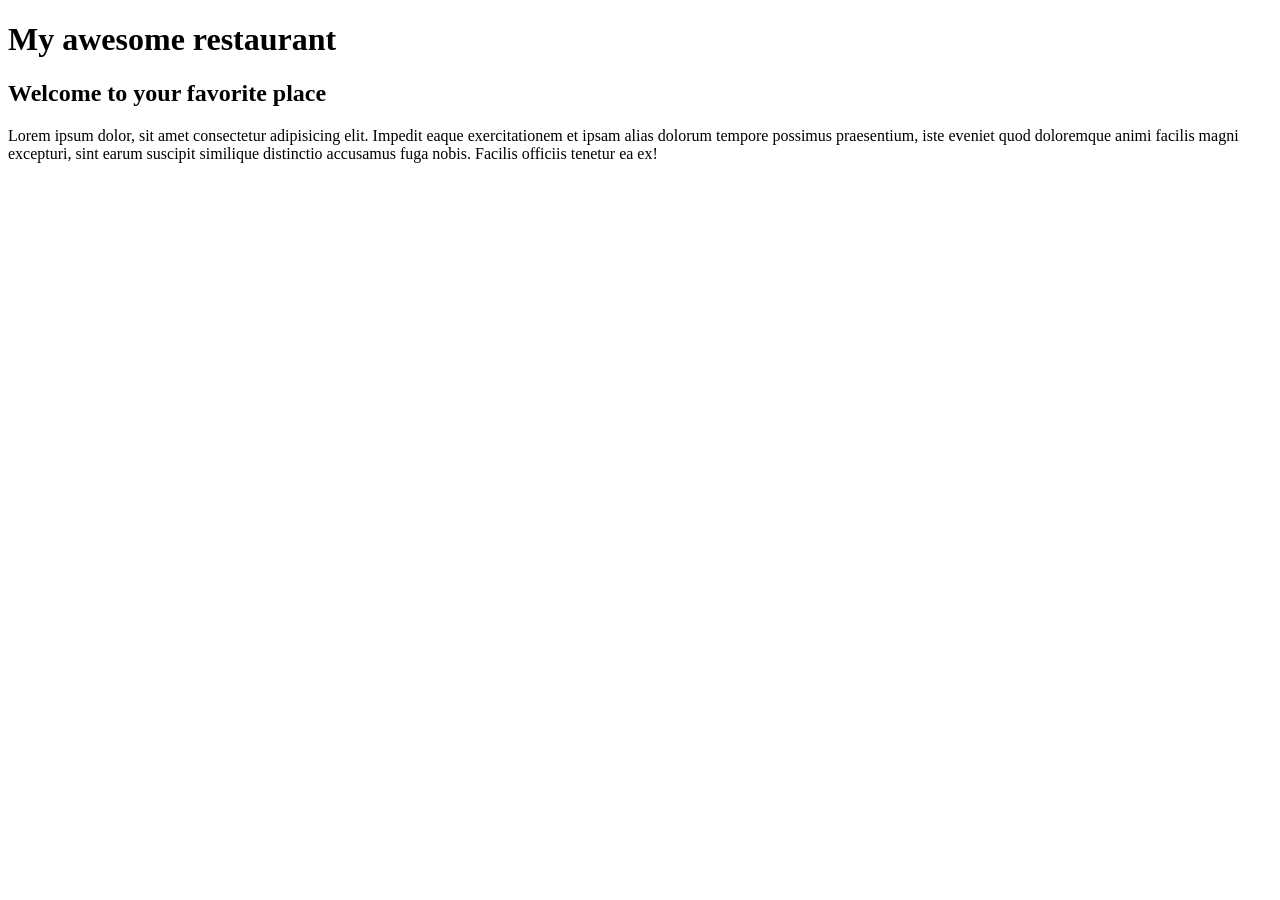
==== index.html @ 3a47c1cc "Testing Git" ====
<!DOCTYPE html>
<html lang="en">
<head>
    <meta charset="UTF-8">
    <meta name="viewport" content="width=device-width, initial-scale=1.0">
    <title>Restaurant Project</title>
</head>
<body>
    <header>
        <div>
            <h1>My awesome restaurant</h1>
        </div>
    </header>
    <section>
        <h2>Welcome to your favorite place</h2>
        <p>Lorem ipsum dolor, sit amet consectetur adipisicing elit. Impedit eaque exercitationem et ipsam alias dolorum tempore possimus praesentium, iste eveniet quod doloremque animi facilis magni excepturi, sint earum suscipit similique distinctio accusamus fuga nobis. Facilis officiis tenetur ea ex!</p>
    </section>
</body>
</html>
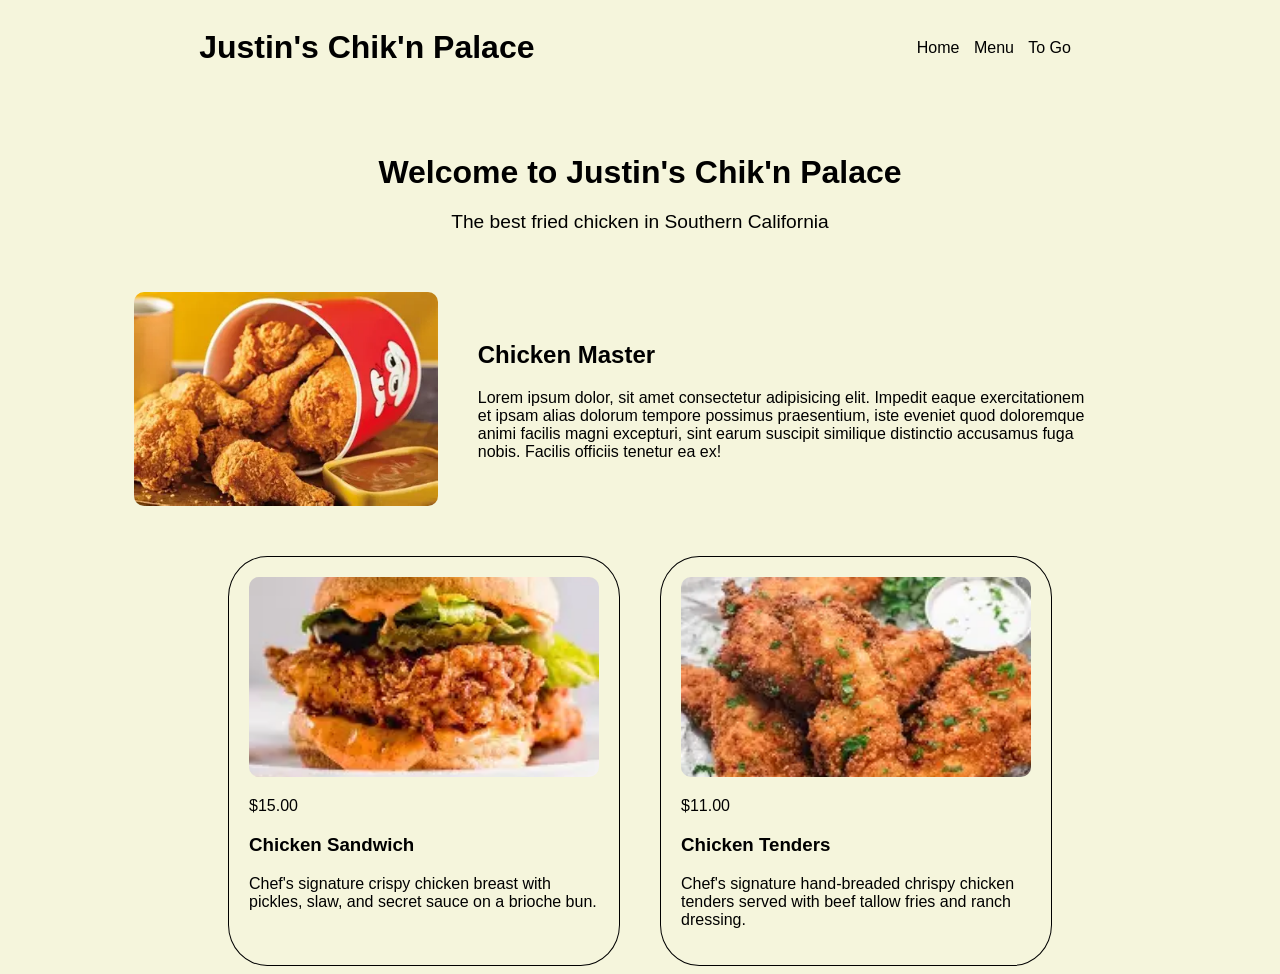
==== commit 2ae63cdb: "assignment 2 restaurant home page" ====
--- a/index.html
+++ b/index.html
@@ -4,16 +4,48 @@
     <meta charset="UTF-8">
     <meta name="viewport" content="width=device-width, initial-scale=1.0">
     <title>Restaurant Project</title>
+    <link rel="stylesheet" href="mystyle.css">
 </head>
 <body>
     <header>
-        <div>
-            <h1>My awesome restaurant</h1>
+        <div class="navigation">
+            <h1>Justin's Chik'n Palace</h1>
+            <nav>
+                <a href="index.html">Home</a>
+                <a href="menu.html">Menu</a>
+                <a href="togo.html">To Go</a>
+            </nav>
         </div>
     </header>
-    <section>
-        <h2>Welcome to your favorite place</h2>
-        <p>Lorem ipsum dolor, sit amet consectetur adipisicing elit. Impedit eaque exercitationem et ipsam alias dolorum tempore possimus praesentium, iste eveniet quod doloremque animi facilis magni excepturi, sint earum suscipit similique distinctio accusamus fuga nobis. Facilis officiis tenetur ea ex!</p>
+
+    <section class="hero">
+        <h2>Welcome to Justin's Chik'n Palace</h2>
+        <p>The best fried chicken in Southern California</p>
+    </section>
+
+    <section class="container">
+        <div class="dish-month">
+            <img src="chicken.jpg" alt="Chicken Master Signature Dish">
+            <div class="dish-month-description">
+                <h2>Chicken Master</h2>
+                <p>Lorem ipsum dolor, sit amet consectetur adipisicing elit. Impedit eaque exercitationem et ipsam alias dolorum tempore possimus praesentium, iste eveniet quod doloremque animi facilis magni excepturi, sint earum suscipit similique distinctio accusamus fuga nobis. Facilis officiis tenetur ea ex!</p>
+            </div>
+        </div>   
+    </section>
+
+    <section class="container menu-dishes">
+        <div class="dish-card">
+            <img src="chicken sandwich.jpg" alt="signature chicken sandwich">
+            <p>$15.00</p>
+            <h3>Chicken Sandwich</h3>
+            <p>Chef's signature crispy chicken breast with pickles, slaw, and secret sauce on a brioche bun.</p>
+        </div>
+        <div class="dish-card">
+            <img src="chicken tenders.jpg" alt="signature chicken tenders">
+            <p>$11.00</p>
+            <h3>Chicken Tenders</h3>
+            <p>Chef's signature hand-breaded chrispy chicken tenders served with beef tallow fries and ranch dressing.</p>
+        </div>
     </section>
 </body>
 </html>
--- a/mystyle.css
+++ b/mystyle.css
@@ -0,0 +1,107 @@
+/*global*/
+body{
+    background-color: beige;
+    font-family: arial;
+}
+a{
+    color: black;
+    text-decoration: none;
+    margin-right: 10px;
+}
+img{
+    max-width: 100%;
+}
+/*header*/
+.navigation{
+    display: flex;
+    justify-content: space-around;
+    align-items: center;
+}
+.hero{
+    text-align: center;
+    padding: 40px;
+}
+.hero h2{
+    font-size: 2rem;
+    margin-bottom: 10px;
+}
+.hero p{
+    font-size: 1.2rem;
+}
+/*dish*/
+.container{
+    width: 80%;
+    margin-left: auto;
+    margin-right: auto;
+}
+.dish-month{
+    display: flex;
+    align-items: center;
+    gap: 40px;
+    margin-bottom: 50px;
+}
+.dish-month img{
+    width: 30%;
+    border-radius: 10px;
+}
+.dish-month-description{
+    width: 60%;
+}
+/*menu dishes*/
+.menu-dishes{
+    display: flex;
+    justify-content: center;
+    gap: 40px;
+}
+.dish-card{
+    width: 350px;
+    padding: 20px;
+    background-color: beige;
+    border-radius: 10%;
+    border: 1px solid;
+}
+.dish-card img{
+    width: 100%;
+    height: 200px;
+    object-fit: cover;
+    border-radius: 10px;
+}
+
+/*form*/
+.reservation-wrapper{
+    text-align: center;
+}
+form{
+    padding: 30px;
+}
+.input-group{
+    display: flex;
+    align-items: center;
+    margin-bottom: 30px;
+}
+label{
+    width: 20%;
+    text-align: right;
+    margin-right: 10px;
+}
+input,select{
+    width: 60%;
+    border-radius: 5px;
+    border: none;
+    padding: 5px;
+}
+.input-button{
+    display: flex;
+    justify-content: flex-end;
+    margin-right: 20%;
+}
+.btn{
+background-color: black;
+color: white;
+padding: 10px;
+border: none;
+text-transform: uppercase;
+font-size: 12px;
+letter-spacing: 2px;
+border-radius: 5px;
+}
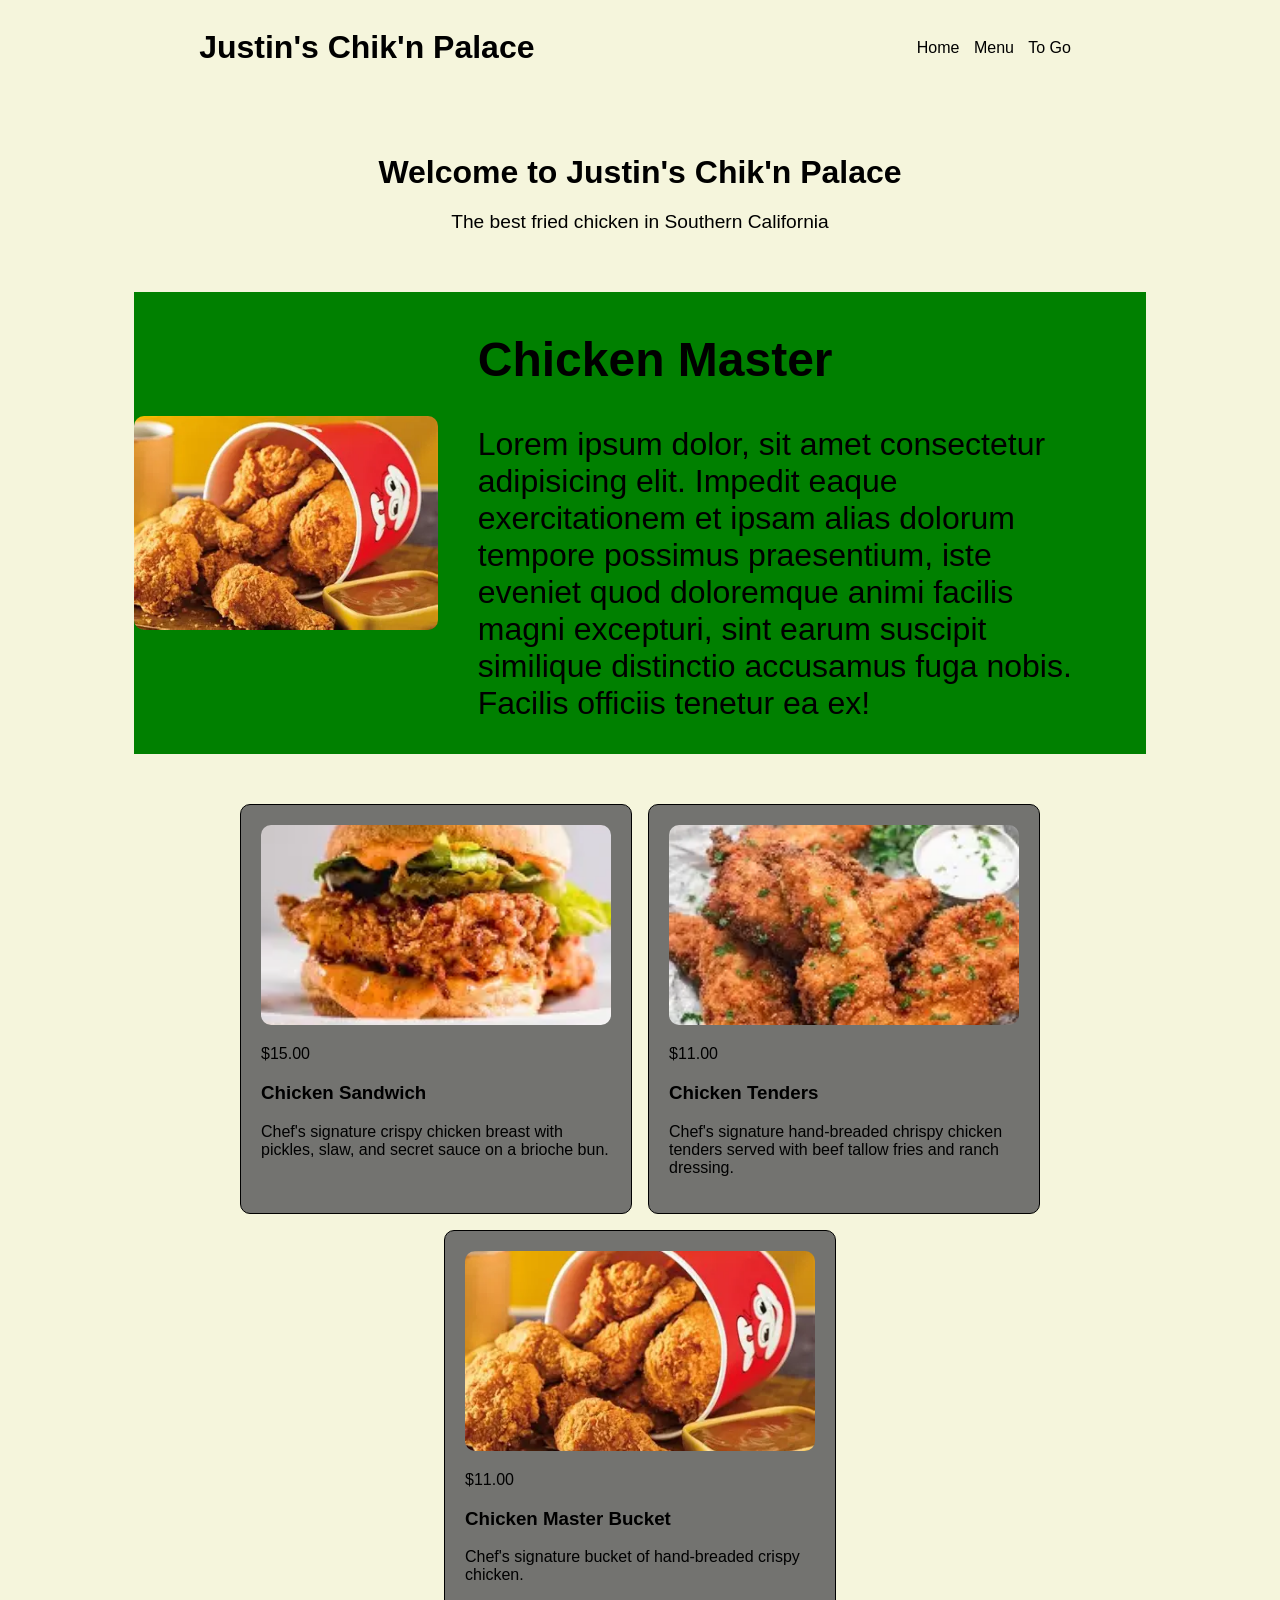
==== commit 4e8dd520: "final report week 2 assignment 4" ====
--- a/index.html
+++ b/index.html
@@ -46,6 +46,12 @@
             <h3>Chicken Tenders</h3>
             <p>Chef's signature hand-breaded chrispy chicken tenders served with beef tallow fries and ranch dressing.</p>
         </div>
+        <div class="dish-card">
+           <img src="chicken.jpg" alt="bucket of chicken">
+           <p>$11.00</p>
+            <h3>Chicken Master Bucket</h3>
+            <p>Chef's signature bucket of hand-breaded crispy chicken.</p>
+        </div>
     </section>
 </body>
 </html>
--- a/mystyle.css
+++ b/mystyle.css
@@ -50,14 +50,15 @@
 /*menu dishes*/
 .menu-dishes{
     display: flex;
+    flex-wrap: wrap;
     justify-content: center;
-    gap: 40px;
+    gap: 16px;
 }
 .dish-card{
     width: 350px;
     padding: 20px;
-    background-color: beige;
-    border-radius: 10%;
+    background-color: rgb(115, 115, 112);
+    border-radius: 10px;
     border: 1px solid;
 }
 .dish-card img{
@@ -87,13 +88,23 @@
 input,select{
     width: 60%;
     border-radius: 5px;
-    border: none;
+    border: 1px solid gray;
     padding: 5px;
 }
 .input-button{
     display: flex;
     justify-content: flex-end;
     margin-right: 20%;
+    margin-top: 20px; 
+}
+.payment-section{
+    margin-top: 40px;
+    padding: 20px;
+    border: 1px solid gray;
+    border-radius: 10px;
+}
+.payment-section h2{
+    text-align: center;
 }
 .btn{
 background-color: black;
@@ -104,4 +115,34 @@
 font-size: 12px;
 letter-spacing: 2px;
 border-radius: 5px;
+}
+.btn:hover{
+    background-color: #444;
+    cursor: pointer;
+}
+@media (min-width: 768px) {
+    .dish-month {
+        background-color: blue;
+    }
+}
+
+@media (min-width: 1024px) {
+    .dish-month {
+        background-color: green; 
+        font-size: 2rem;
+    }
+}
+@media (max-width:760px){
+    .navigation{
+        flex-direction: column;
+    }
+    .dish-month{
+        flex-direction: column;
+    }
+    .dish-month{
+        width: 100%;
+    }
+    .dish-month-description{
+        width: 100%;
+    }
 }
